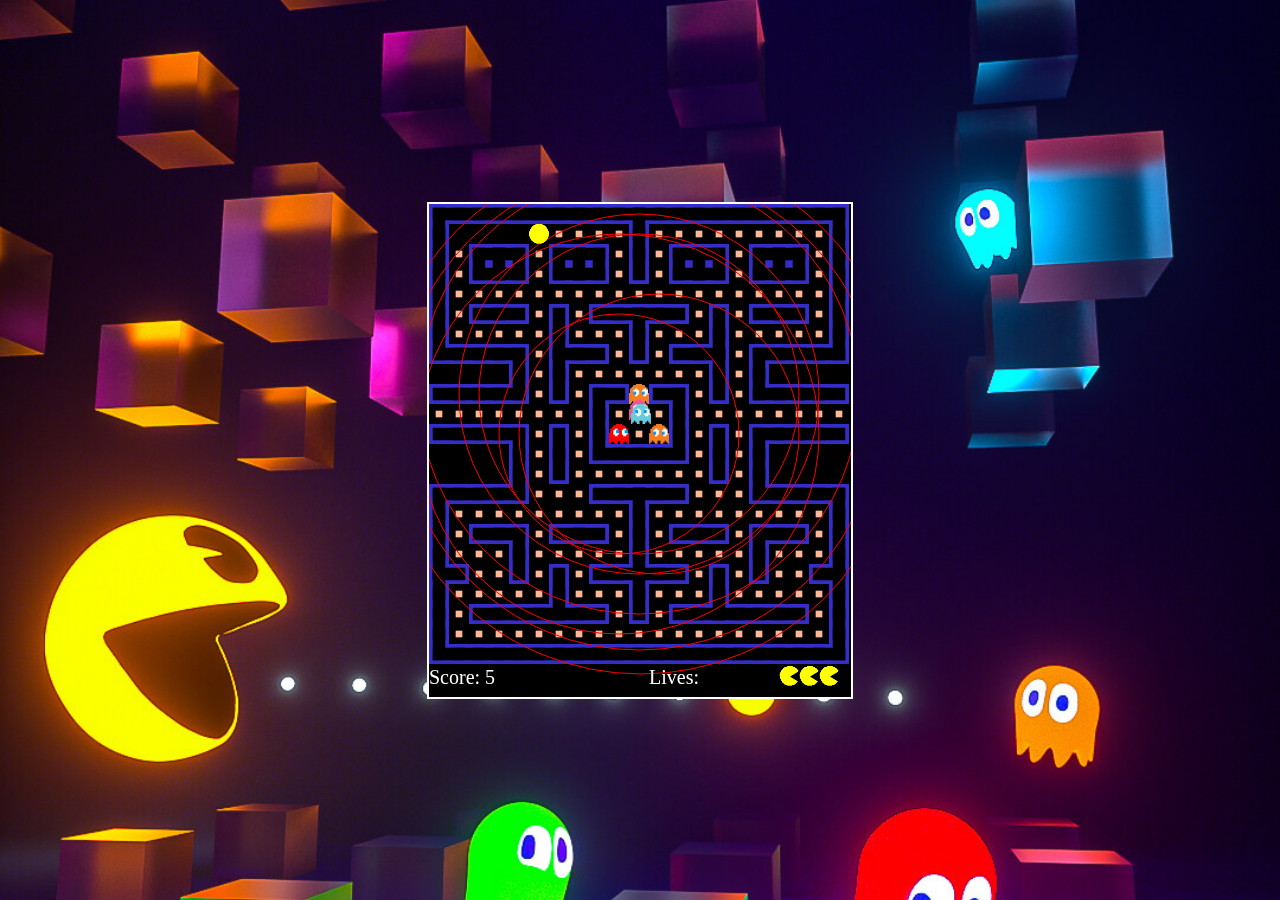
==== pacman.html @ 77b58ac1 "Add files via upload" ====
<!DOCTYPE html>
<html lang="en">

<head>
    <meta charset="UTF-8">
    <meta http-equiv="X-UA-Compatible" content="IE=edge">
    <meta name="viewport" content="width=device-width, initial-scale=1.0">
    <title>Pacman</title>
    <style>
        body {
            margin: 0;
            background-image: url('pacmanbackground.jpg');
            background-size: cover; /* Cover the entire viewport */
            background-position: center; /* Center the background */
            display: flex;
            justify-content: center;
            align-items: center;
            height: 100vh;
        }

        canvas {
            border: 2px solid white;
            
        }
    </style>
</head>

<body>
    <canvas id="canvas" width="422" height="493"></canvas>
    <div style="display:none;">
        <img id="animation" src="animations.gif" width="140" height="20">
        <img id="ghosts" src="ghost.png" width="140" height="20">
    </div>
    <script src="ghost.js"></script>
    <script src="pacman.js"></script>
    <script src="game.js"></script>
</body>

</html>
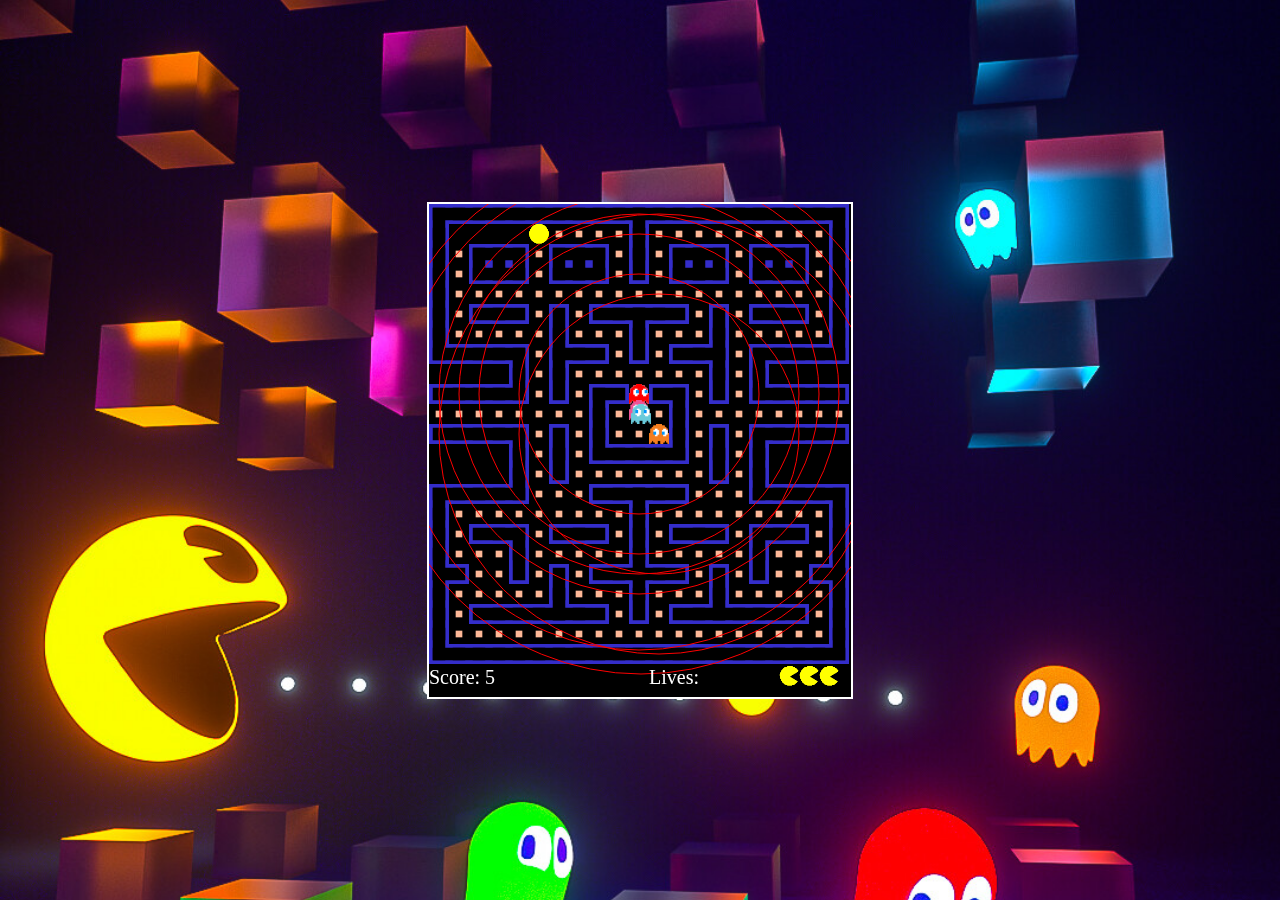
==== commit 55da8ad8: "animation added" ====
--- a/pacman.html
+++ b/pacman.html
@@ -6,6 +6,8 @@
     <meta http-equiv="X-UA-Compatible" content="IE=edge">
     <meta name="viewport" content="width=device-width, initial-scale=1.0">
     <title>Pacman</title>
+    <link rel="stylesheet" type="text/css" href="pacmanstyle.css">
+
     <style>
         body {
             margin: 0;
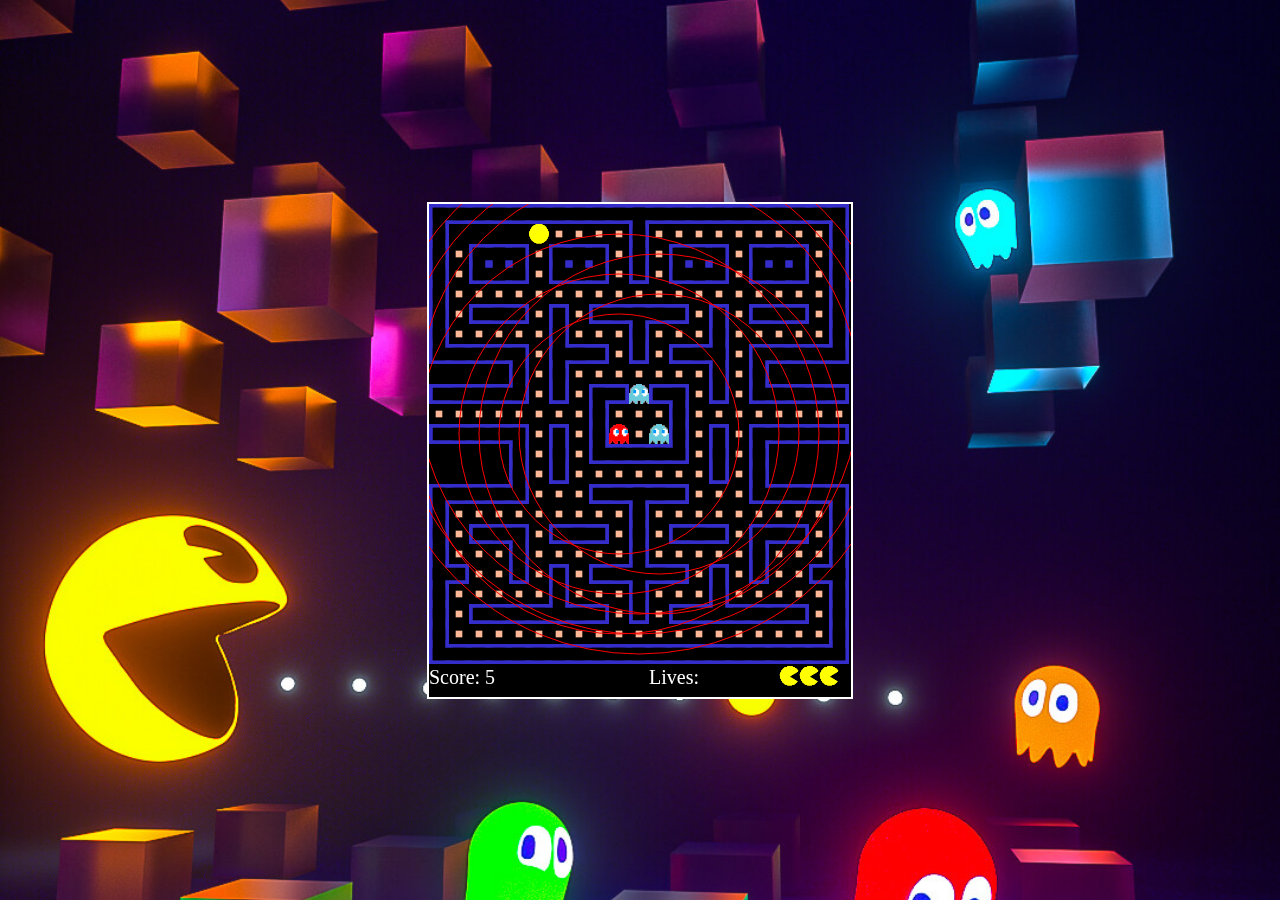
==== commit 66a1b34b: "Update pacman.html" ====
--- a/pacman.html
+++ b/pacman.html
@@ -20,6 +20,7 @@
             height: 100vh;
         }
 
+        
         canvas {
             border: 2px solid white;
             
--- a/pacmanstyle.css
+++ b/pacmanstyle.css
@@ -0,0 +1,13 @@
+@keyframes fadeIn {
+    from {
+        opacity: 0;
+    }
+    to {
+        opacity: 1;
+    }
+}
+
+body {
+    animation: fadeIn 1s ease-in;
+    
+}
